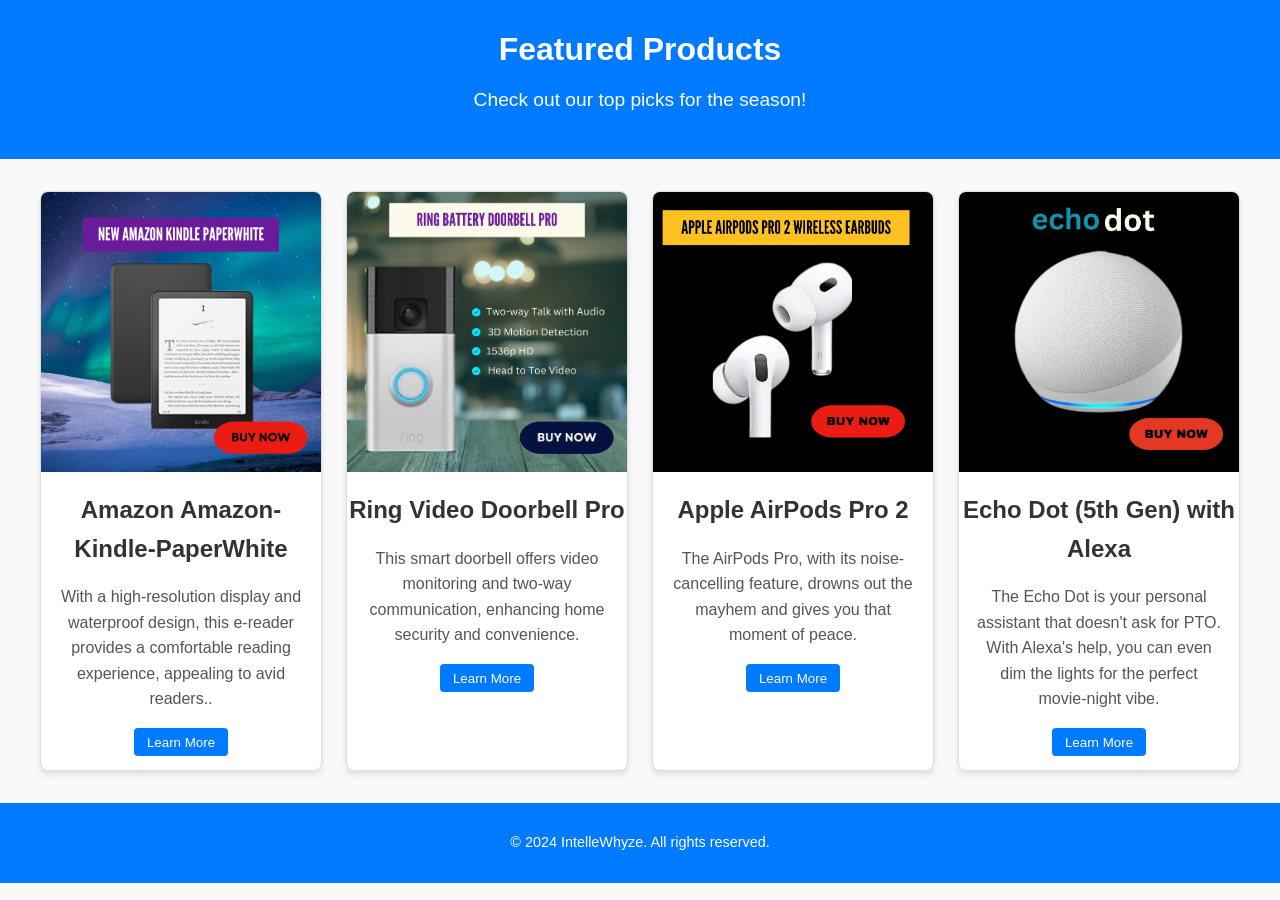
==== index.html @ 9fa54a73 "Update and rename website displays.html to index.html" ====
<!DOCTYPE html>
<html lang="en">
<head>
    <meta charset="UTF-8">
    <meta name="viewport" content="width=device-width, initial-scale=1.0">
    <title>Featured Products</title>
    <link rel="stylesheet" href="website displays.css">
</head>
<body>
    <header>
        <h1>Featured Products</h1>
        <p>Check out our top picks for the season!</p>
    </header>
    
    <section class="featured-grid">
        <div class="product">
            <img src="assets/Amazon%20Kindle%20PaperWhite.png" alt="Product 1">
            <h2>Amazon Amazon-Kindle-PaperWhite</h2>
            <p>With a high-resolution display and waterproof design, this e-reader provides a comfortable reading experience, appealing to avid readers..</p>
            <button onclick="redirectToProduct('product1')">Learn More</button>
        </div>
        <div class="product">
            <img src="assets/Ring%20Battery%20Doorbell%20Pro.png" alt="Product 2">
            <h2>Ring Video Doorbell Pro</h2>
            <p>This smart doorbell offers video monitoring and two-way communication, enhancing home security and convenience.</p>
            <button onclick="redirectToProduct('product2')">Learn More</button>
        </div>
        <div class="product">
            <img src="assets/apple%20airpods%20pro%202.png" alt="Product 3">
            <h2>Apple AirPods Pro 2</h2>
            <p>The AirPods Pro, with its noise-cancelling feature, drowns out the mayhem and gives you that moment of peace.</p>
            <button onclick="redirectToProduct('product3')">Learn More</button>
        </div>
        <div class="product">
            <img src="assets/Echo-dot.png" alt="Product 4">
            <h2>Echo Dot (5th Gen) with Alexa</h2>
            <p>The Echo Dot is your personal assistant that doesn't ask for PTO. With Alexa's help, you can even dim the lights for the perfect movie-night vibe.</p>
            <button onclick="redirectToProduct('product4')">Learn More</button>
        </div>
        <!-- Add more products as needed -->
    </section>

    <footer>
        <p>© 2024 IntelleWhyze. All rights reserved.</p>
    </footer>

    <script src="website displays.js"></script>
</body>
</html>
---- website displays.css ----
/* General Reset */
body {
    margin: 0;
    font-family: Arial, sans-serif;
    line-height: 1.6;
    color: #333;
    background-color: #f9f9f9;
}

/* Header Styling */
header {
    text-align: center;
    padding: 1.5em;
    background-color: #007bff;
    color: #fff;
}

header h1 {
    margin: 0;
}

header p {
    font-size: 1.2em;
    margin-top: 0.5em;
}

/* Grid Layout */
.featured-grid {
    display: grid;
    grid-template-columns: repeat(auto-fit, minmax(250px, 1fr));
    gap: 1.5em;
    padding: 2em;
    max-width: 1200px;
    margin: 0 auto;
}

/* Product Card Styling */
.product {
    background: #fff;
    border: 1px solid #ddd;
    border-radius: 8px;
    box-shadow: 0 4px 6px rgba(0, 0, 0, 0.1);
    overflow: hidden;
    text-align: center;
    transition: transform 0.3s ease;
}

.product:hover {
    transform: translateY(-5px);
}

.product img {
    width: 100%;
    height: auto;
}

.product h2 {
    font-size: 1.5em;
    margin: 0.5em 0;
}

.product p {
    padding: 0 1em;
    font-size: 1em;
    color: #555;
}

.product button {
    background-color: #007bff;
    color: #fff;
    border: none;
    padding: 0.5em 1em;
    border-radius: 4px;
    cursor: pointer;
    margin-bottom: 1em;
    transition: background-color 0.3s ease;
}

.product button:hover {
    background-color: #0056b3;
}

/* Footer Styling */
footer {
    text-align: center;
    padding: 1em;
    background: #007bff;
    color: #fff;
    font-size: 0.9em;
}

/* Product button styling inside anchor */
.btn-learn-more {
    display: inline-block;
    background-color: #007bff;
    color: #fff;
    text-decoration: none;
    padding: 0.5em 1em;
    border-radius: 4px;
    cursor: pointer;
    margin-bottom: 1em;
    transition: background-color 0.3s ease, transform 0.3s ease;
}

.btn-learn-more:hover {
    background-color: #0056b3;
    transform: scale(1.1);
}
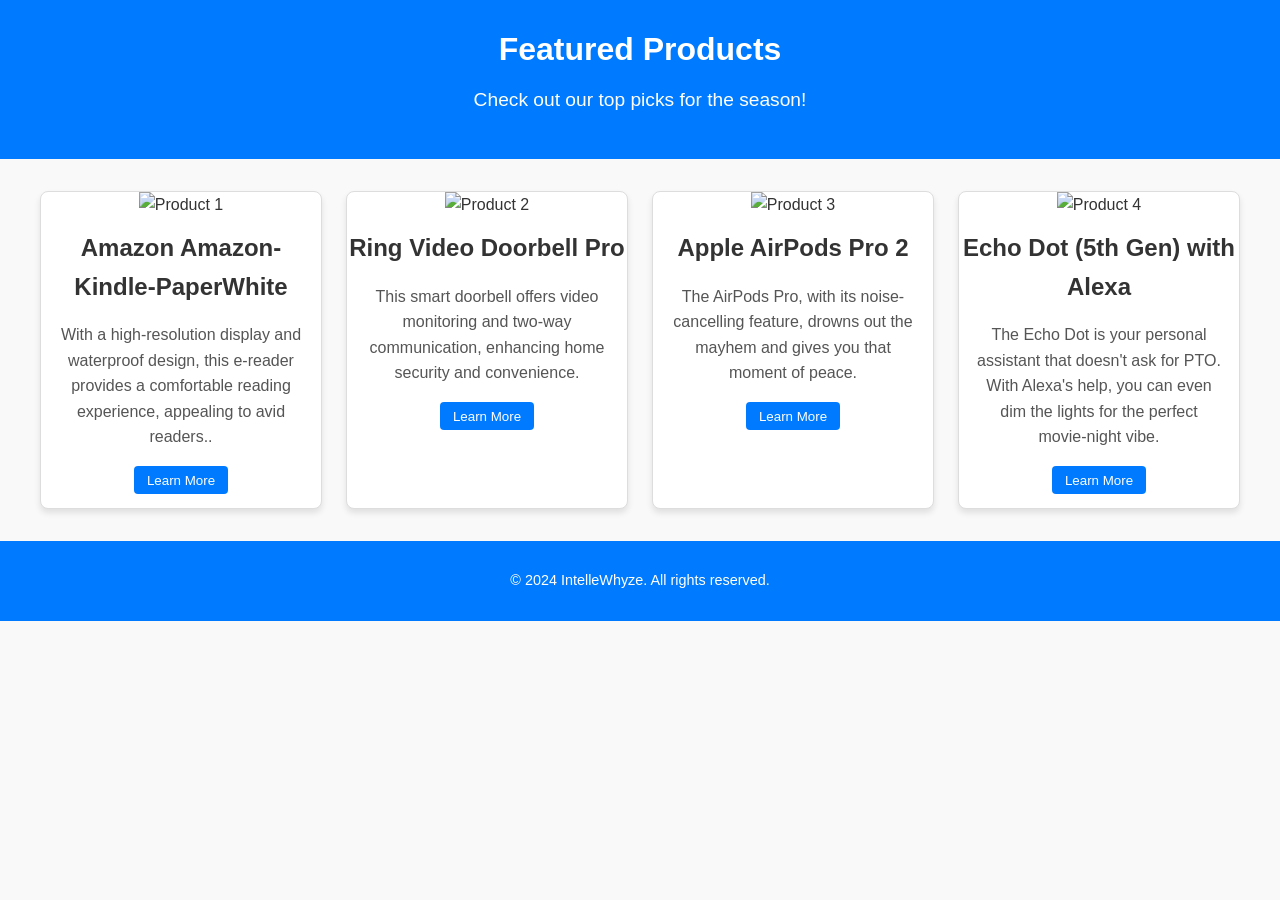
==== commit 088c44f0: "Update index.html Updated image path attributes" ====
--- a/index.html
+++ b/index.html
@@ -14,25 +14,25 @@
     
     <section class="featured-grid">
         <div class="product">
-            <img src="assets/Amazon%20Kindle%20PaperWhite.png" alt="Product 1">
+            <img src="https://raw.githubusercontent.com/Yvonne-Rochester/featured-products/main/assets/Amazon%20Kindle%20PaperWhite.png" alt="Product 1">
             <h2>Amazon Amazon-Kindle-PaperWhite</h2>
             <p>With a high-resolution display and waterproof design, this e-reader provides a comfortable reading experience, appealing to avid readers..</p>
             <button onclick="redirectToProduct('product1')">Learn More</button>
         </div>
         <div class="product">
-            <img src="assets/Ring%20Battery%20Doorbell%20Pro.png" alt="Product 2">
+            <img src="https://raw.githubusercontent.com/Yvonne-Rochester/featured-products/main/assets/Ring%20Battery%20Doorbell%20Pro.png" alt="Product 2">
             <h2>Ring Video Doorbell Pro</h2>
             <p>This smart doorbell offers video monitoring and two-way communication, enhancing home security and convenience.</p>
             <button onclick="redirectToProduct('product2')">Learn More</button>
         </div>
         <div class="product">
-            <img src="assets/apple%20airpods%20pro%202.png" alt="Product 3">
+            <img src="https://raw.githubusercontent.com/Yvonne-Rochester/featured-products/main/assets/apple%20airpods%20pro%202.png" alt="Product 3">
             <h2>Apple AirPods Pro 2</h2>
             <p>The AirPods Pro, with its noise-cancelling feature, drowns out the mayhem and gives you that moment of peace.</p>
             <button onclick="redirectToProduct('product3')">Learn More</button>
         </div>
         <div class="product">
-            <img src="assets/Echo-dot.png" alt="Product 4">
+            <img src="https://raw.githubusercontent.com/Yvonne-Rochester/featured-products/main/assets/Echo-dot.png" alt="Product 4">
             <h2>Echo Dot (5th Gen) with Alexa</h2>
             <p>The Echo Dot is your personal assistant that doesn't ask for PTO. With Alexa's help, you can even dim the lights for the perfect movie-night vibe.</p>
             <button onclick="redirectToProduct('product4')">Learn More</button>
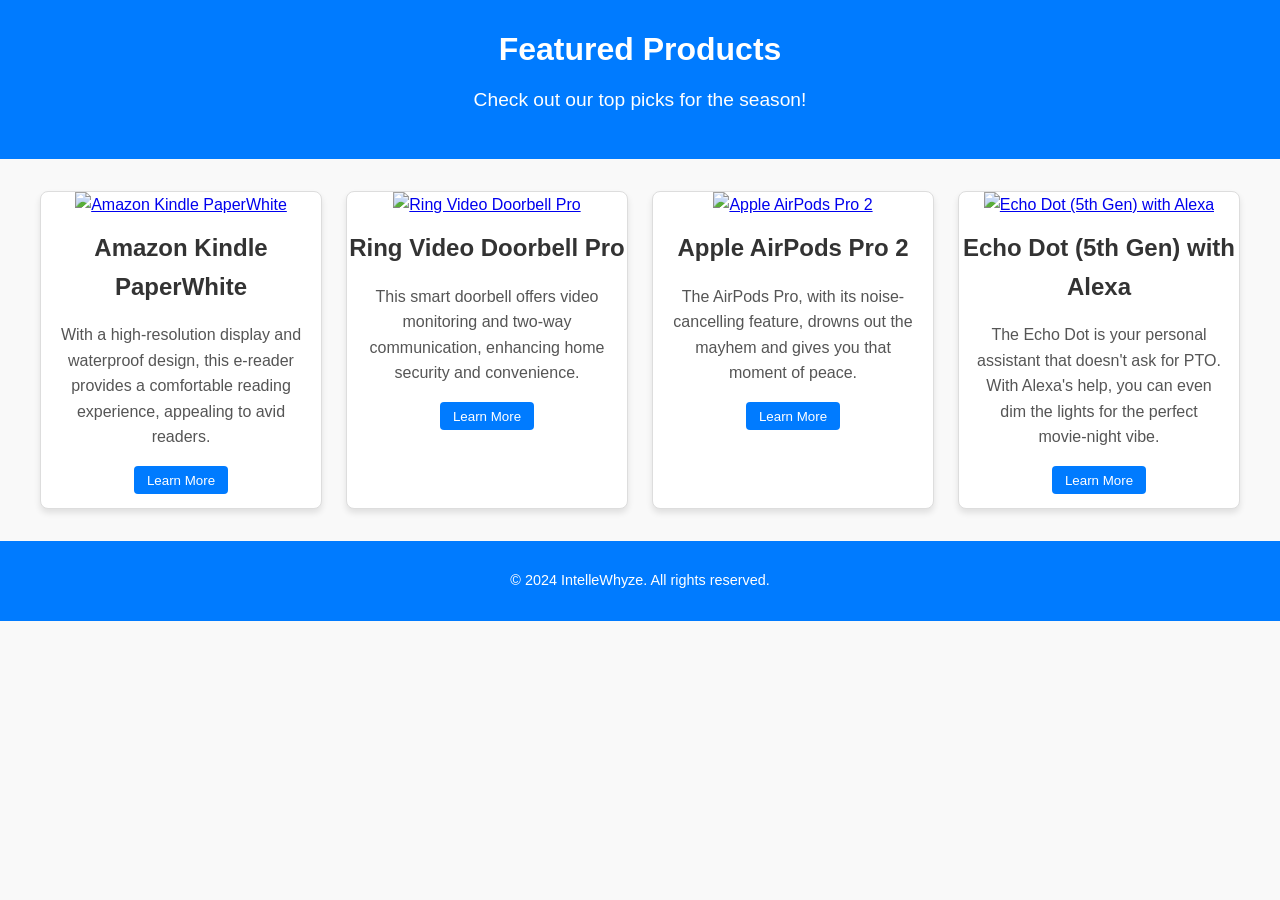
==== commit ea853675: "Update index.html Updated the files to make the images clickable" ====
--- a/index.html
+++ b/index.html
@@ -14,25 +14,33 @@
     
     <section class="featured-grid">
         <div class="product">
-            <img src="https://raw.githubusercontent.com/Yvonne-Rochester/featured-products/main/assets/Amazon%20Kindle%20PaperWhite.png" alt="Product 1">
-            <h2>Amazon Amazon-Kindle-PaperWhite</h2>
-            <p>With a high-resolution display and waterproof design, this e-reader provides a comfortable reading experience, appealing to avid readers..</p>
+            <a href="https://www.amazon.com/dp/PRODUCT_ID1?tag=YOUR_TAG-20" target="_blank" rel="nofollow sponsored">
+                <img src="https://raw.githubusercontent.com/Yvonne-Rochester/featured-products/main/assets/Amazon%20Kindle%20PaperWhite.png" alt="Amazon Kindle PaperWhite">
+            </a>
+            <h2>Amazon Kindle PaperWhite</h2>
+            <p>With a high-resolution display and waterproof design, this e-reader provides a comfortable reading experience, appealing to avid readers.</p>
             <button onclick="redirectToProduct('product1')">Learn More</button>
         </div>
         <div class="product">
-            <img src="https://raw.githubusercontent.com/Yvonne-Rochester/featured-products/main/assets/Ring%20Battery%20Doorbell%20Pro.png" alt="Product 2">
+            <a href="https://www.amazon.com/dp/PRODUCT_ID2?tag=YOUR_TAG-20" target="_blank" rel="nofollow sponsored">
+                <img src="https://raw.githubusercontent.com/Yvonne-Rochester/featured-products/main/assets/Ring%20Battery%20Doorbell%20Pro.png" alt="Ring Video Doorbell Pro">
+            </a>
             <h2>Ring Video Doorbell Pro</h2>
             <p>This smart doorbell offers video monitoring and two-way communication, enhancing home security and convenience.</p>
             <button onclick="redirectToProduct('product2')">Learn More</button>
         </div>
         <div class="product">
-            <img src="https://raw.githubusercontent.com/Yvonne-Rochester/featured-products/main/assets/apple%20airpods%20pro%202.png" alt="Product 3">
+            <a href="https://www.amazon.com/dp/PRODUCT_ID3?tag=YOUR_TAG-20" target="_blank" rel="nofollow sponsored">
+                <img src="https://raw.githubusercontent.com/Yvonne-Rochester/featured-products/main/assets/apple%20airpods%20pro%202.png" alt="Apple AirPods Pro 2">
+            </a>
             <h2>Apple AirPods Pro 2</h2>
             <p>The AirPods Pro, with its noise-cancelling feature, drowns out the mayhem and gives you that moment of peace.</p>
             <button onclick="redirectToProduct('product3')">Learn More</button>
         </div>
         <div class="product">
-            <img src="https://raw.githubusercontent.com/Yvonne-Rochester/featured-products/main/assets/Echo-dot.png" alt="Product 4">
+            <a href="https://www.amazon.com/dp/PRODUCT_ID4?tag=YOUR_TAG-20" target="_blank" rel="nofollow sponsored">
+                <img src="https://raw.githubusercontent.com/Yvonne-Rochester/featured-products/main/assets/Echo-dot.png" alt="Echo Dot (5th Gen) with Alexa">
+            </a>
             <h2>Echo Dot (5th Gen) with Alexa</h2>
             <p>The Echo Dot is your personal assistant that doesn't ask for PTO. With Alexa's help, you can even dim the lights for the perfect movie-night vibe.</p>
             <button onclick="redirectToProduct('product4')">Learn More</button>
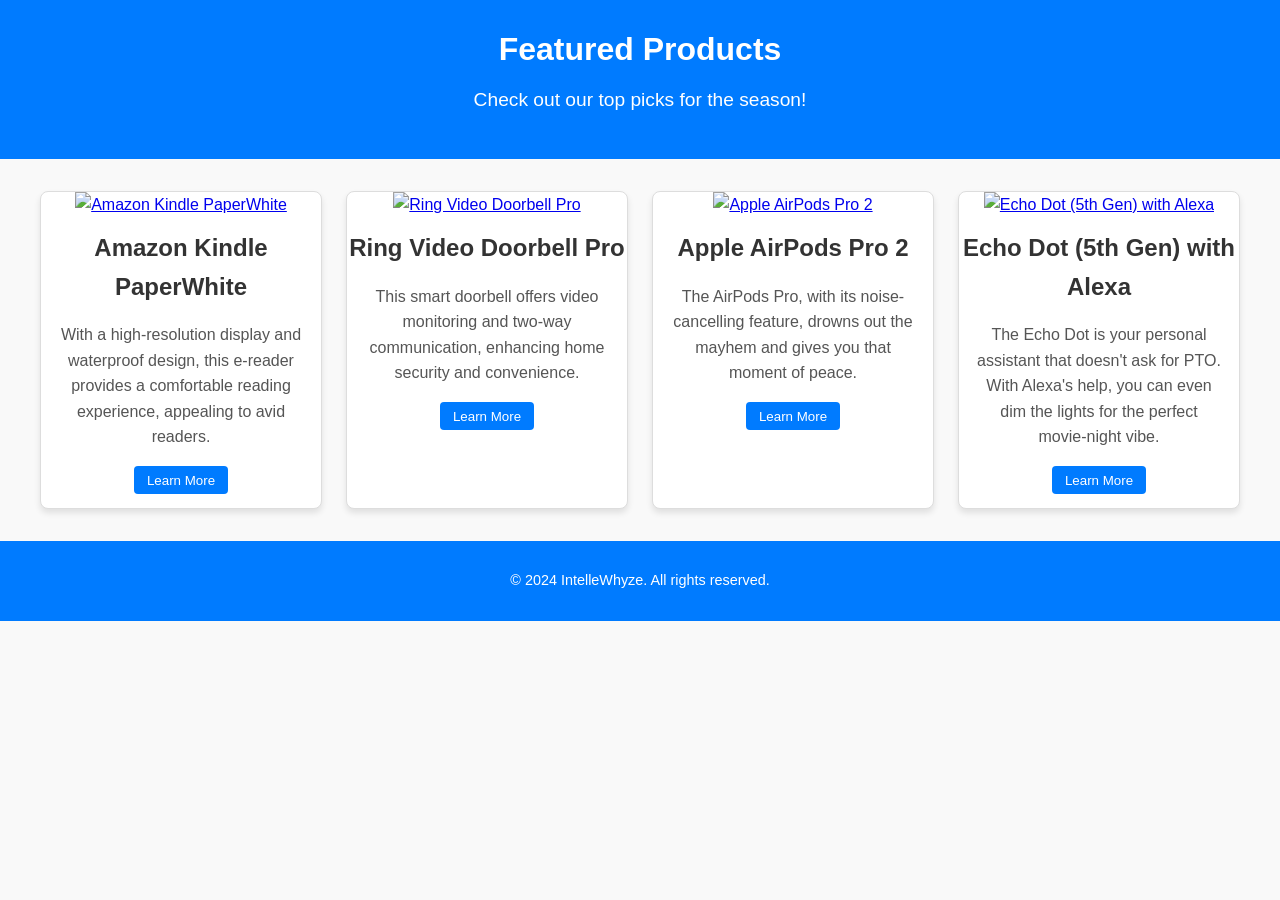
==== commit 6a7602fb: "Update index.html Further updated the index file to make the images clickable" ====
--- a/index.html
+++ b/index.html
@@ -14,7 +14,7 @@
     
     <section class="featured-grid">
         <div class="product">
-            <a href="https://www.amazon.com/dp/PRODUCT_ID1?tag=YOUR_TAG-20" target="_blank" rel="nofollow sponsored">
+            <a href="https://amzn.to/3ZP9a7B" target="_blank" rel="nofollow sponsored">
                 <img src="https://raw.githubusercontent.com/Yvonne-Rochester/featured-products/main/assets/Amazon%20Kindle%20PaperWhite.png" alt="Amazon Kindle PaperWhite">
             </a>
             <h2>Amazon Kindle PaperWhite</h2>
@@ -22,7 +22,7 @@
             <button onclick="redirectToProduct('product1')">Learn More</button>
         </div>
         <div class="product">
-            <a href="https://www.amazon.com/dp/PRODUCT_ID2?tag=YOUR_TAG-20" target="_blank" rel="nofollow sponsored">
+            <a href="https://amzn.to/41sqL6J" target="_blank" rel="nofollow sponsored">
                 <img src="https://raw.githubusercontent.com/Yvonne-Rochester/featured-products/main/assets/Ring%20Battery%20Doorbell%20Pro.png" alt="Ring Video Doorbell Pro">
             </a>
             <h2>Ring Video Doorbell Pro</h2>
@@ -30,7 +30,7 @@
             <button onclick="redirectToProduct('product2')">Learn More</button>
         </div>
         <div class="product">
-            <a href="https://www.amazon.com/dp/PRODUCT_ID3?tag=YOUR_TAG-20" target="_blank" rel="nofollow sponsored">
+            <a href="https://amzn.to/4gu5XQs" target="_blank" rel="nofollow sponsored">
                 <img src="https://raw.githubusercontent.com/Yvonne-Rochester/featured-products/main/assets/apple%20airpods%20pro%202.png" alt="Apple AirPods Pro 2">
             </a>
             <h2>Apple AirPods Pro 2</h2>
@@ -38,7 +38,7 @@
             <button onclick="redirectToProduct('product3')">Learn More</button>
         </div>
         <div class="product">
-            <a href="https://www.amazon.com/dp/PRODUCT_ID4?tag=YOUR_TAG-20" target="_blank" rel="nofollow sponsored">
+            <a href="https://amzn.to/4gcBbvy" target="_blank" rel="nofollow sponsored">
                 <img src="https://raw.githubusercontent.com/Yvonne-Rochester/featured-products/main/assets/Echo-dot.png" alt="Echo Dot (5th Gen) with Alexa">
             </a>
             <h2>Echo Dot (5th Gen) with Alexa</h2>
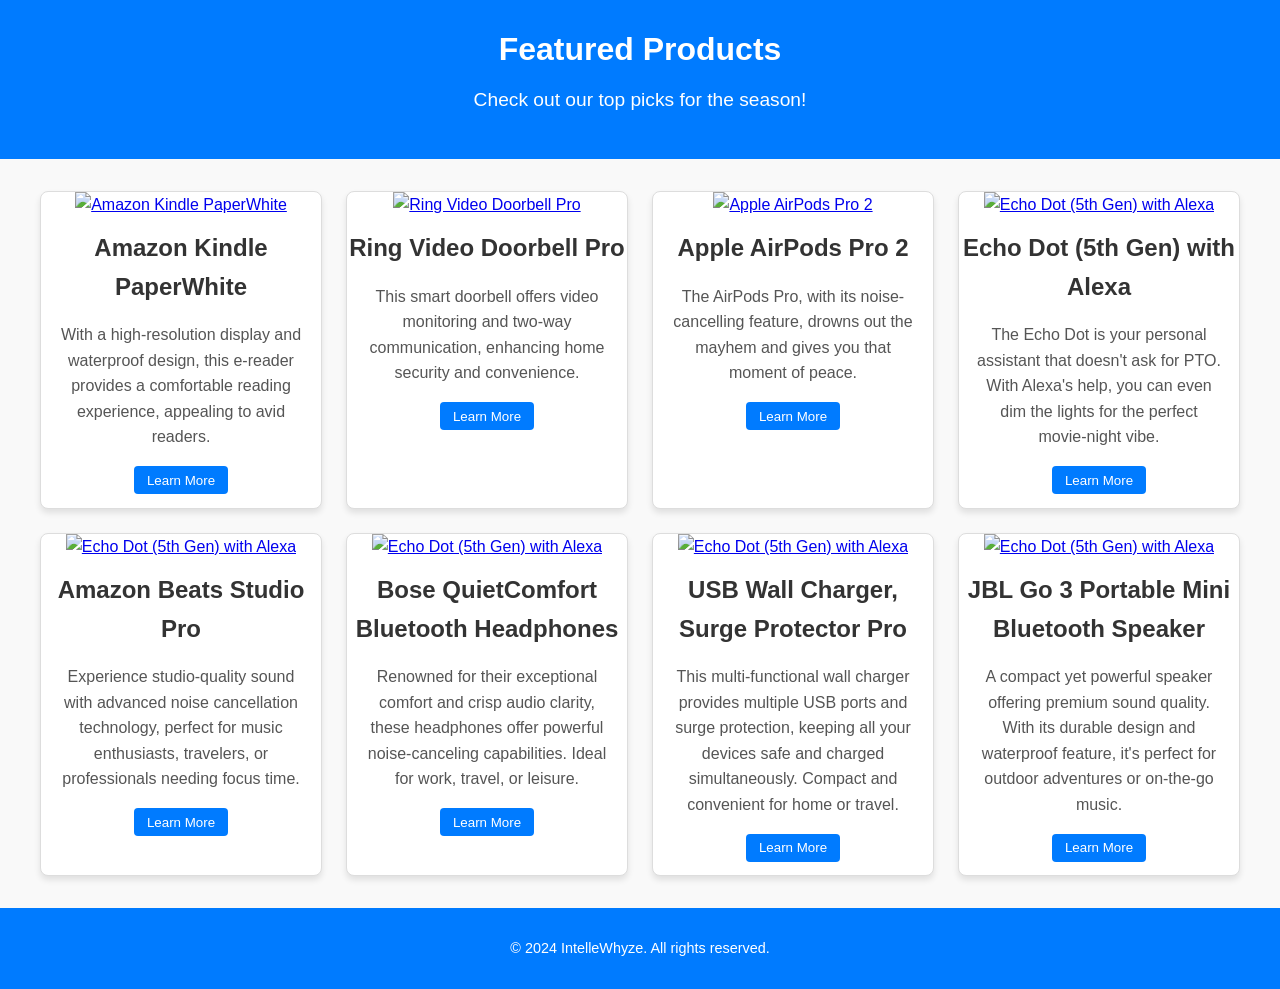
==== commit a023dce8: "Update index.html Add details for new products" ====
--- a/index.html
+++ b/index.html
@@ -45,6 +45,38 @@
             <p>The Echo Dot is your personal assistant that doesn't ask for PTO. With Alexa's help, you can even dim the lights for the perfect movie-night vibe.</p>
             <button onclick="redirectToProduct('product4')">Learn More</button>
         </div>
+        <div class="product">
+            <a href="https://amzn.to/406PcV3" target="_blank" rel="nofollow sponsored">
+                <img src="https://raw.githubusercontent.com/Yvonne-Rochester/featured-products/main/assets/BeatsStudioPro.png" alt="Echo Dot (5th Gen) with Alexa">
+            </a>
+            <h2>Amazon Beats Studio Pro</h2>
+            <p>Experience studio-quality sound with advanced noise cancellation technology, perfect for music enthusiasts, travelers, or professionals needing focus time.</p>
+            <button onclick="redirectToProduct('product5')">Learn More</button>
+        </div>
+        <div class="product">
+            <a href="https://amzn.to/3DIZMtG" target="_blank" rel="nofollow sponsored">
+                <img src="https://raw.githubusercontent.com/Yvonne-Rochester/featured-products/main/assets/Bose-Bluetooth-Headphones.png" alt="Echo Dot (5th Gen) with Alexa">
+            </a>
+            <h2>Bose QuietComfort Bluetooth Headphones</h2>
+            <p>Renowned for their exceptional comfort and crisp audio clarity, these headphones offer powerful noise-canceling capabilities. Ideal for work, travel, or leisure.</p>
+            <button onclick="redirectToProduct('product6')">Learn More</button>
+        </div>
+               <div class="product">
+            <a href="https://amzn.to/3W5xtMv" target="_blank" rel="nofollow sponsored">
+                <img src="https://raw.githubusercontent.com/Yvonne-Rochester/featured-products/main/assets/USB-Wall Charger-Surge-Protector.png" alt="Echo Dot (5th Gen) with Alexa">
+            </a>
+            <h2>USB Wall Charger, Surge Protector Pro</h2>
+            <p>This multi-functional wall charger provides multiple USB ports and surge protection, keeping all your devices safe and charged simultaneously. Compact and convenient for home or travel.</p>
+            <button onclick="redirectToProduct('product7')">Learn More</button>
+        </div>
+        <div class="product">
+            <a href="https://amzn.to/4001fmZ" target="_blank" rel="nofollow sponsored">
+                <img src="https://raw.githubusercontent.com/Yvonne-Rochester/featured-products/main/assets/JBLGo3-PortableMini-Bluetooth-Speaker.png" alt="Echo Dot (5th Gen) with Alexa">
+            </a>
+            <h2>JBL Go 3 Portable Mini Bluetooth Speaker</h2>
+            <p>A compact yet powerful speaker offering premium sound quality. With its durable design and waterproof feature, it's perfect for outdoor adventures or on-the-go music.</p>
+            <button onclick="redirectToProduct('product8')">Learn More</button>
+        </div>
         <!-- Add more products as needed -->
     </section>
 
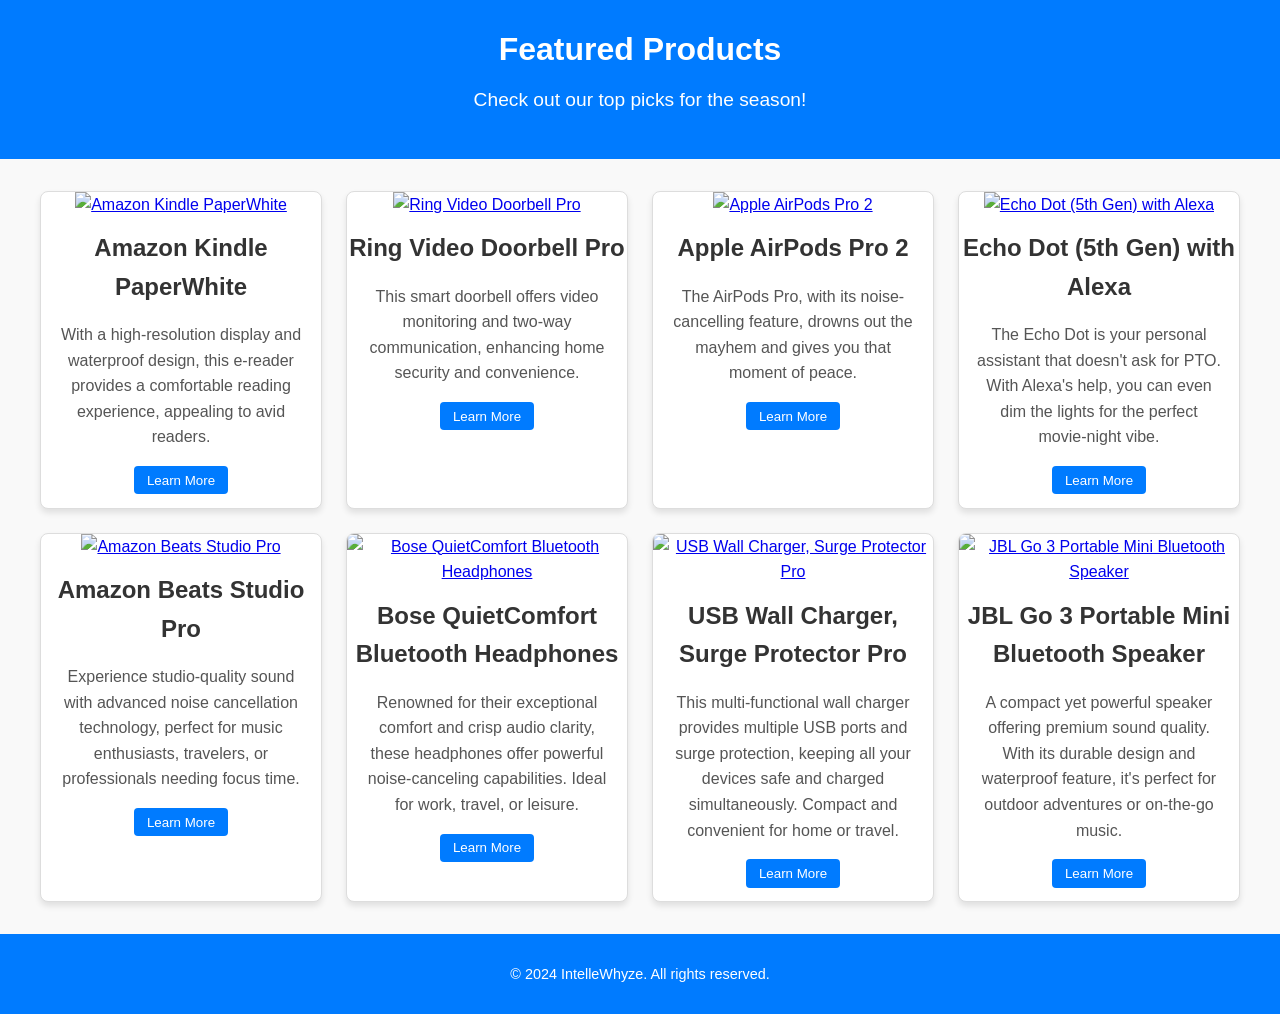
==== commit 13c2ff74: "Update index.html Updated product ALT descriptions" ====
--- a/index.html
+++ b/index.html
@@ -47,7 +47,7 @@
         </div>
         <div class="product">
             <a href="https://amzn.to/406PcV3" target="_blank" rel="nofollow sponsored">
-                <img src="https://raw.githubusercontent.com/Yvonne-Rochester/featured-products/main/assets/BeatsStudioPro.png" alt="Echo Dot (5th Gen) with Alexa">
+                <img src="https://raw.githubusercontent.com/Yvonne-Rochester/featured-products/main/assets/BeatsStudioPro.png" alt="Amazon Beats Studio Pro">
             </a>
             <h2>Amazon Beats Studio Pro</h2>
             <p>Experience studio-quality sound with advanced noise cancellation technology, perfect for music enthusiasts, travelers, or professionals needing focus time.</p>
@@ -55,7 +55,7 @@
         </div>
         <div class="product">
             <a href="https://amzn.to/3DIZMtG" target="_blank" rel="nofollow sponsored">
-                <img src="https://raw.githubusercontent.com/Yvonne-Rochester/featured-products/main/assets/Bose-Bluetooth-Headphones.png" alt="Echo Dot (5th Gen) with Alexa">
+                <img src="https://raw.githubusercontent.com/Yvonne-Rochester/featured-products/main/assets/Bose-Bluetooth-Headphones.png" alt="Bose QuietComfort Bluetooth Headphones">
             </a>
             <h2>Bose QuietComfort Bluetooth Headphones</h2>
             <p>Renowned for their exceptional comfort and crisp audio clarity, these headphones offer powerful noise-canceling capabilities. Ideal for work, travel, or leisure.</p>
@@ -63,7 +63,7 @@
         </div>
                <div class="product">
             <a href="https://amzn.to/3W5xtMv" target="_blank" rel="nofollow sponsored">
-                <img src="https://raw.githubusercontent.com/Yvonne-Rochester/featured-products/main/assets/USB-Wall Charger-Surge-Protector.png" alt="Echo Dot (5th Gen) with Alexa">
+                <img src="https://raw.githubusercontent.com/Yvonne-Rochester/featured-products/main/assets/USB-Wall Charger-Surge-Protector.png" alt="USB Wall Charger, Surge Protector Pro">
             </a>
             <h2>USB Wall Charger, Surge Protector Pro</h2>
             <p>This multi-functional wall charger provides multiple USB ports and surge protection, keeping all your devices safe and charged simultaneously. Compact and convenient for home or travel.</p>
@@ -71,7 +71,7 @@
         </div>
         <div class="product">
             <a href="https://amzn.to/4001fmZ" target="_blank" rel="nofollow sponsored">
-                <img src="https://raw.githubusercontent.com/Yvonne-Rochester/featured-products/main/assets/JBLGo3-PortableMini-Bluetooth-Speaker.png" alt="Echo Dot (5th Gen) with Alexa">
+                <img src="https://raw.githubusercontent.com/Yvonne-Rochester/featured-products/main/assets/JBLGo3-PortableMini-Bluetooth-Speaker.png" alt="JBL Go 3 Portable Mini Bluetooth Speaker">
             </a>
             <h2>JBL Go 3 Portable Mini Bluetooth Speaker</h2>
             <p>A compact yet powerful speaker offering premium sound quality. With its durable design and waterproof feature, it's perfect for outdoor adventures or on-the-go music.</p>
